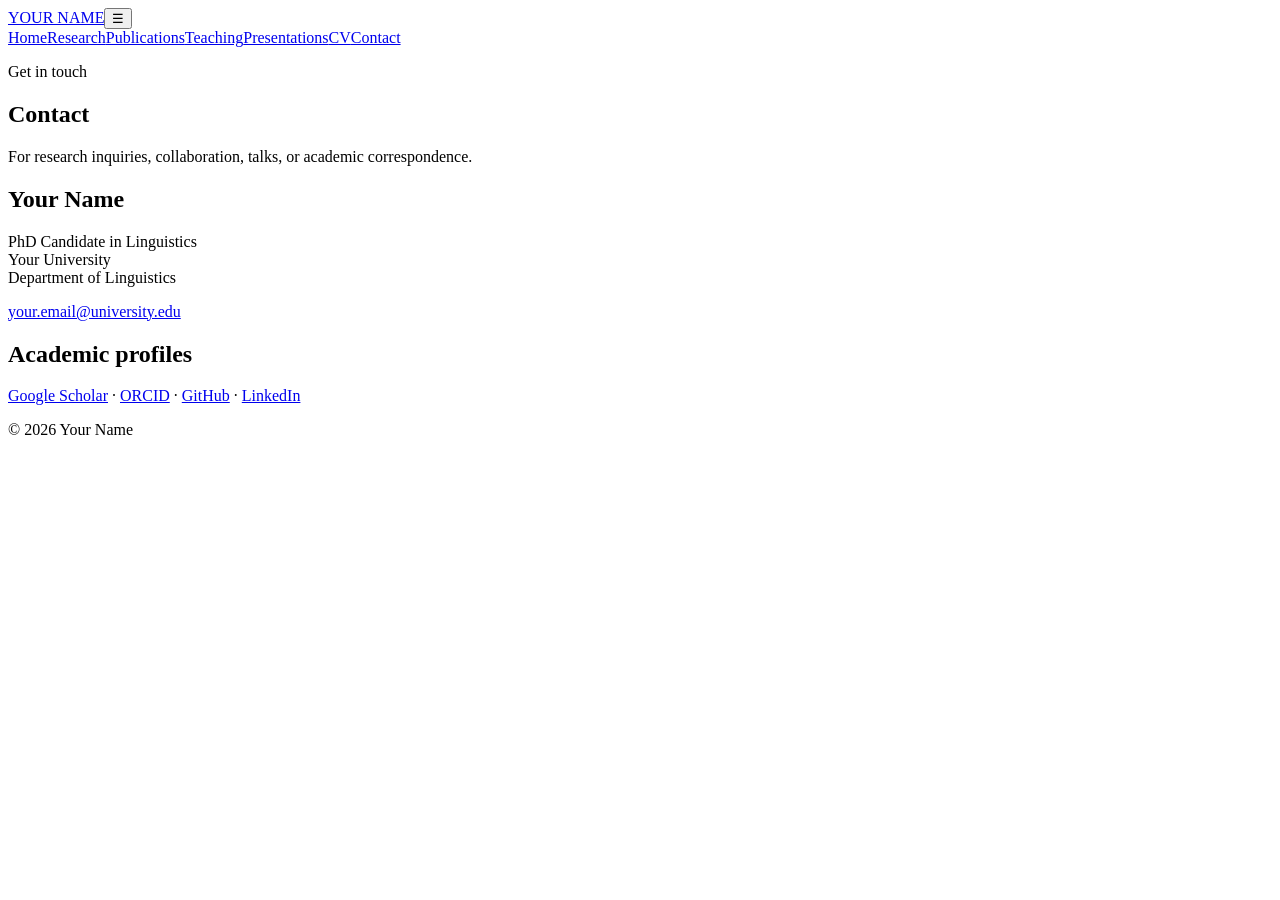
==== contact.html @ 9933b235 "Add files via upload" ====
<!doctype html><html lang="en"><head><meta charset="utf-8"><meta name="viewport" content="width=device-width,initial-scale=1"><title>Contact | Your Name</title><link rel="stylesheet" href="assets/css/style.css"></head><body><header><div class="nav"><a class="brand" href="index.html">YOUR NAME</a><button id="menu">☰</button><nav><a href="index.html">Home</a><a href="research.html">Research</a><a href="publications.html">Publications</a><a href="teaching.html">Teaching</a><a href="presentations.html">Presentations</a><a href="cv.html">CV</a><a class="active" href="contact.html">Contact</a></nav></div></header><main><section class="page"><p class="eyebrow">Get in touch</p><h1>Contact</h1><p>For research inquiries, collaboration, talks, or academic correspondence.</p></section><section><h2>Your Name</h2><p>PhD Candidate in Linguistics<br>Your University<br>Department of Linguistics</p><p><a href="mailto:your.email@university.edu">your.email@university.edu</a></p><h2>Academic profiles</h2><p><a href="#">Google Scholar</a> · <a href="#">ORCID</a> · <a href="#">GitHub</a> · <a href="#">LinkedIn</a></p></section></main><footer>© 2026 Your Name</footer><script src="assets/js/main.js"></script></body></html>
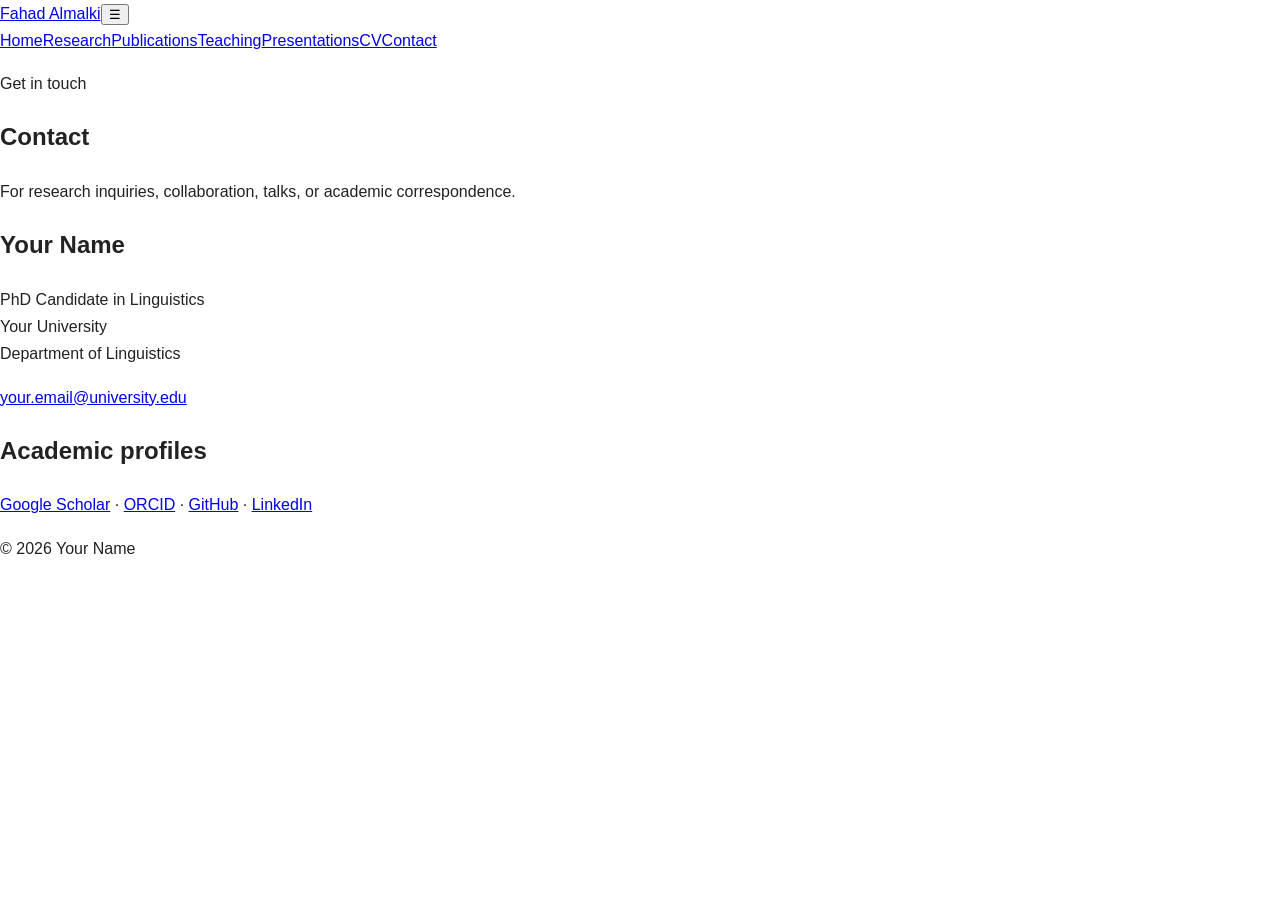
==== commit de89a0e6: "Update contact page with new name and details" ====
--- a/contact.html
+++ b/contact.html
@@ -1 +1 @@
-<!doctype html><html lang="en"><head><meta charset="utf-8"><meta name="viewport" content="width=device-width,initial-scale=1"><title>Contact | Your Name</title><link rel="stylesheet" href="assets/css/style.css"></head><body><header><div class="nav"><a class="brand" href="index.html">YOUR NAME</a><button id="menu">☰</button><nav><a href="index.html">Home</a><a href="research.html">Research</a><a href="publications.html">Publications</a><a href="teaching.html">Teaching</a><a href="presentations.html">Presentations</a><a href="cv.html">CV</a><a class="active" href="contact.html">Contact</a></nav></div></header><main><section class="page"><p class="eyebrow">Get in touch</p><h1>Contact</h1><p>For research inquiries, collaboration, talks, or academic correspondence.</p></section><section><h2>Your Name</h2><p>PhD Candidate in Linguistics<br>Your University<br>Department of Linguistics</p><p><a href="mailto:your.email@university.edu">your.email@university.edu</a></p><h2>Academic profiles</h2><p><a href="#">Google Scholar</a> · <a href="#">ORCID</a> · <a href="#">GitHub</a> · <a href="#">LinkedIn</a></p></section></main><footer>© 2026 Your Name</footer><script src="assets/js/main.js"></script></body></html>
+<!doctype html><html lang="en"><head><meta charset="utf-8"><meta name="viewport" content="width=device-width,initial-scale=1"><title>Contact | Your Name</title><link rel="stylesheet" href="assets/css/style.css"></head><body><header><div class="nav"><a class="brand" href="index.html">Fahad Almalki</a><button id="menu">☰</button><nav><a href="index.html">Home</a><a href="research.html">Research</a><a href="publications.html">Publications</a><a href="teaching.html">Teaching</a><a href="presentations.html">Presentations</a><a href="cv.html">CV</a><a class="active" href="contact.html">Contact</a></nav></div></header><main><section class="page"><p class="eyebrow">Get in touch</p><h1>Contact</h1><p>For research inquiries, collaboration, talks, or academic correspondence.</p></section><section><h2>Your Name</h2><p>PhD Candidate in Linguistics<br>Your University<br>Department of Linguistics</p><p><a href="mailto:your.email@university.edu">your.email@university.edu</a></p><h2>Academic profiles</h2><p><a href="#">Google Scholar</a> · <a href="#">ORCID</a> · <a href="#">GitHub</a> · <a href="#">LinkedIn</a></p></section></main><footer>© 2026 Your Name</footer><script src="assets/js/main.js"></script></body></html>
--- a/assets/css/style.css
+++ b/assets/css/style.css
@@ -0,0 +1,329 @@
+* {
+    box-sizing: border-box;
+}
+
+html {
+    scroll-behavior: smooth;
+}
+
+body {
+    margin: 0;
+    background: #ffffff;
+    color: #222222;
+    font-family: -apple-system, BlinkMacSystemFont, "Helvetica Neue",
+                 Helvetica, Arial, sans-serif;
+    font-size: 16px;
+    line-height: 1.7;
+}
+
+/* --------------------------------
+   Main layout
+-------------------------------- */
+
+.site-header,
+.content,
+.site-footer {
+    width: 90%;
+    max-width: 900px;
+    margin-left: auto;
+    margin-right: auto;
+}
+
+.site-header {
+    padding-top: 45px;
+    padding-bottom: 30px;
+}
+
+/* --------------------------------
+   Site title
+-------------------------------- */
+
+.site-title {
+    margin-bottom: 20px;
+    font-family: Georgia, "Times New Roman", serif;
+    font-size: 25px;
+    line-height: 1.2;
+}
+
+.site-title a {
+    color: #111111;
+    text-decoration: none;
+}
+
+.site-title a:hover {
+    color: #555555;
+}
+
+/* --------------------------------
+   Navigation
+-------------------------------- */
+
+.site-nav {
+    display: flex;
+    flex-wrap: wrap;
+    gap: 20px;
+}
+
+.site-nav a {
+    color: #555555;
+    font-size: 14px;
+    text-decoration: none;
+}
+
+.site-nav a:hover,
+.site-nav a.active {
+    color: #111111;
+    text-decoration: underline;
+    text-underline-offset: 4px;
+}
+
+/* --------------------------------
+   Main content
+-------------------------------- */
+
+.content {
+    padding-top: 25px;
+    padding-bottom: 80px;
+}
+
+.content h1 {
+    margin: 0 0 35px;
+    font-family: Georgia, "Times New Roman", serif;
+    font-size: 34px;
+    font-weight: normal;
+    line-height: 1.3;
+}
+
+.content h2 {
+    margin-top: 45px;
+    margin-bottom: 15px;
+    font-family: Georgia, "Times New Roman", serif;
+    font-size: 22px;
+    font-weight: normal;
+}
+
+.content h3 {
+    margin-top: 30px;
+    margin-bottom: 8px;
+    font-family: Georgia, "Times New Roman", serif;
+    font-size: 18px;
+    font-weight: normal;
+}
+
+.content p {
+    max-width: 760px;
+    margin-top: 0;
+    margin-bottom: 20px;
+}
+
+.content a {
+    color: #333333;
+}
+
+.content a:hover {
+    color: #000000;
+}
+
+/* --------------------------------
+   About section
+-------------------------------- */
+
+.about {
+    display: grid;
+    grid-template-columns: 190px 1fr;
+    gap: 45px;
+    align-items: start;
+}
+
+.profile-image img {
+    display: block;
+    width: 170px;
+    height: 215px;
+    object-fit: cover;
+    border-radius: 2px;
+}
+
+.bio p {
+    margin-bottom: 20px;
+}
+
+/* --------------------------------
+   Horizontal rule
+-------------------------------- */
+
+hr {
+    margin: 55px 0;
+    border: 0;
+    border-top: 1px solid #dddddd;
+}
+
+/* --------------------------------
+   Publications / Papers
+-------------------------------- */
+
+.papers {
+    margin: 0;
+    padding-left: 25px;
+}
+
+.papers li {
+    margin-bottom: 32px;
+    padding-left: 8px;
+}
+
+.paper-title {
+    font-family: Georgia, "Times New Roman", serif;
+    font-size: 18px;
+    line-height: 1.5;
+}
+
+.paper-authors {
+    margin-top: 4px;
+}
+
+.paper-venue {
+    color: #666666;
+    font-size: 14px;
+}
+
+.paper-links {
+    margin-top: 5px;
+    font-size: 14px;
+}
+
+.paper-links a {
+    margin-right: 15px;
+}
+
+/* --------------------------------
+   Presentations
+-------------------------------- */
+
+.presentations {
+    margin: 0;
+    padding: 0;
+    list-style: none;
+}
+
+.presentations li {
+    display: grid;
+    grid-template-columns: 65px 1fr;
+    gap: 20px;
+    margin-bottom: 30px;
+}
+
+.presentation-year {
+    color: #777777;
+    font-size: 14px;
+}
+
+.presentations p {
+    margin-top: 4px;
+    margin-bottom: 0;
+    color: #666666;
+    font-size: 14px;
+}
+
+/* --------------------------------
+   Teaching
+-------------------------------- */
+
+.teaching-list {
+    margin: 0;
+    padding: 0;
+    list-style: none;
+}
+
+.teaching-list li {
+    display: flex;
+    justify-content: space-between;
+    gap: 30px;
+    padding: 13px 0;
+    border-bottom: 1px solid #eeeeee;
+}
+
+.teaching-list span {
+    color: #777777;
+    font-size: 14px;
+}
+
+/* --------------------------------
+   CV
+-------------------------------- */
+
+.cv-link {
+    display: inline-block;
+    padding: 7px 14px;
+    border: 1px solid #555555;
+    color: #222222;
+    text-decoration: none;
+    font-size: 14px;
+}
+
+.cv-link:hover {
+    background: #222222;
+    color: #ffffff !important;
+}
+
+/* --------------------------------
+   Footer
+-------------------------------- */
+
+.site-footer {
+    padding-top: 25px;
+    padding-bottom: 40px;
+    border-top: 1px solid #dddddd;
+    color: #777777;
+    font-size: 13px;
+}
+
+.site-footer p {
+    margin: 0;
+}
+
+/* --------------------------------
+   Mobile
+-------------------------------- */
+
+@media (max-width: 650px) {
+
+    .site-header {
+        padding-top: 30px;
+    }
+
+    .site-nav {
+        gap: 12px 18px;
+    }
+
+    .about {
+        grid-template-columns: 1fr;
+        gap: 25px;
+    }
+
+    .profile-image img {
+        width: 150px;
+        height: 190px;
+    }
+
+    .content h1 {
+        font-size: 30px;
+    }
+
+    .presentations li {
+        grid-template-columns: 1fr;
+        gap: 2px;
+    }
+
+    .teaching-list {
+        display: block;
+    }
+
+    .teaching-list li {
+        display: block;
+    }
+
+    .teaching-list span {
+        display: block;
+        margin-top: 3px;
+    }
+}
